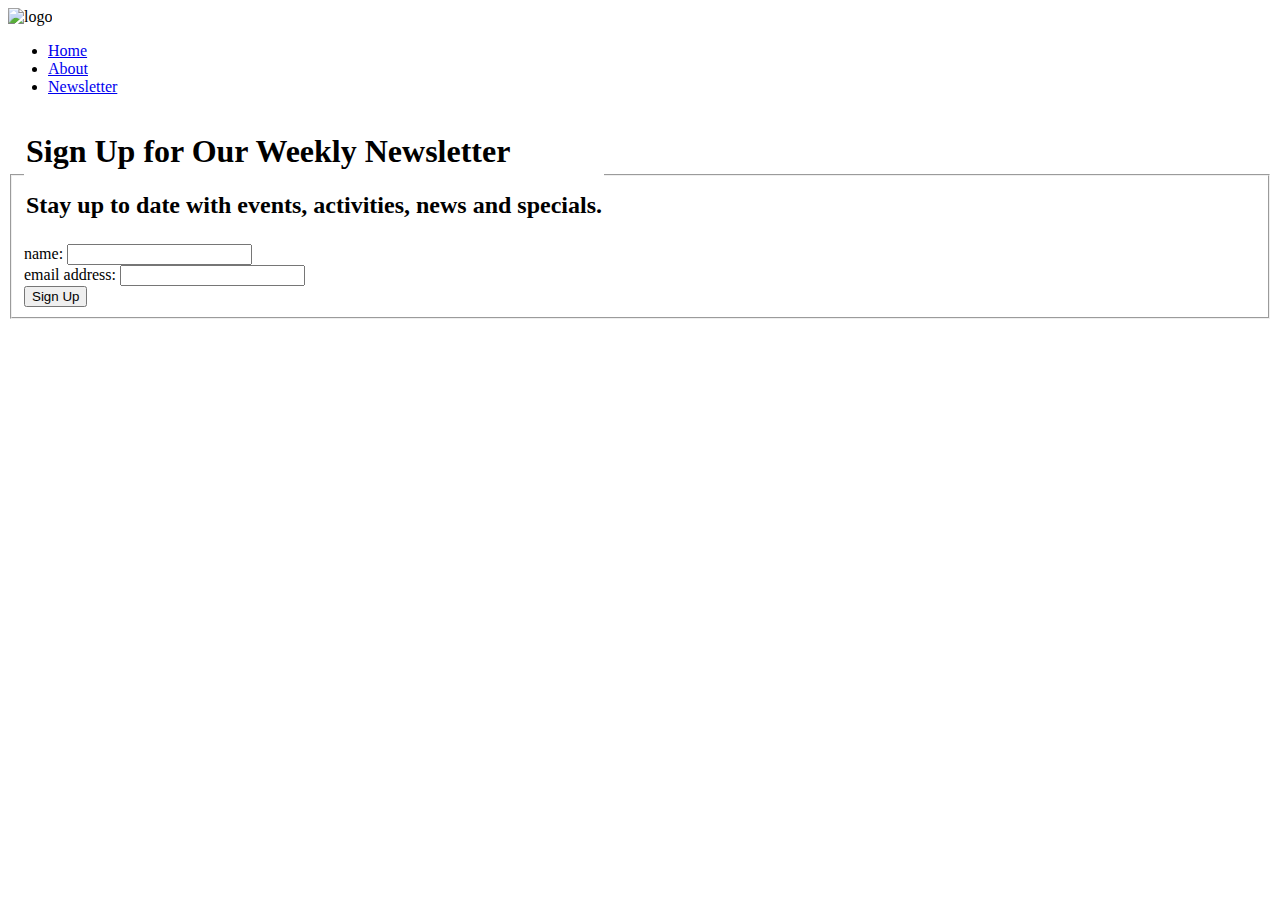
==== newsletter.html @ e1f43abc "newsletter.html" ====
<!DOCTYPE html>
<html>
<head>
  <!-- <meta charset="utf-8"> -->
  <link href="https://fonts.googleapis.com/css?family=Merriweather:300,300i,400,400i,700|Roboto:300,300i,400,400i" rel="stylesheet">
  <link rel="stylesheet" href="pg3style.css">
  <title>Newsletter</title>
</head>

<header>
  <div class="bent-creek-logo">
      <img src="images/bent-creek-logo.png" alt="logo" style="width:70px;height:68px;">
  </div>

  <nav>
    <ul>
      <li><a href="index.html">Home</a></li>
      <li><a href="about.html">About</a></li>
      <li><a href="newsletter.html">Newsletter</a></li>
    </ul>
  </nav>
</header>


  <body>

    <div class="form">
      <form class="" action="newsletter.html" method="post">

        <fieldset>
          <legend>
            <h1>Sign Up for Our Weekly Newsletter</h1>
            <h2>Stay up to date with events, activities, news and specials.</h2>
          </legend>

          <div class="txt_input">
            <label for="name">name:</label>
            <input type="text" id=name name="name" value="">
          </div>

          <div class="txt_input">
            <label for="left">email address:</label>
            <input type="text" id=email_address name="name" value="">
          </div>

          <div class="SIGN_button">
              <button type="submit" class="signupbtn">Sign Up</button>
          </div>

      </fieldset>
      </form>
    </div>

  </body>
</html>
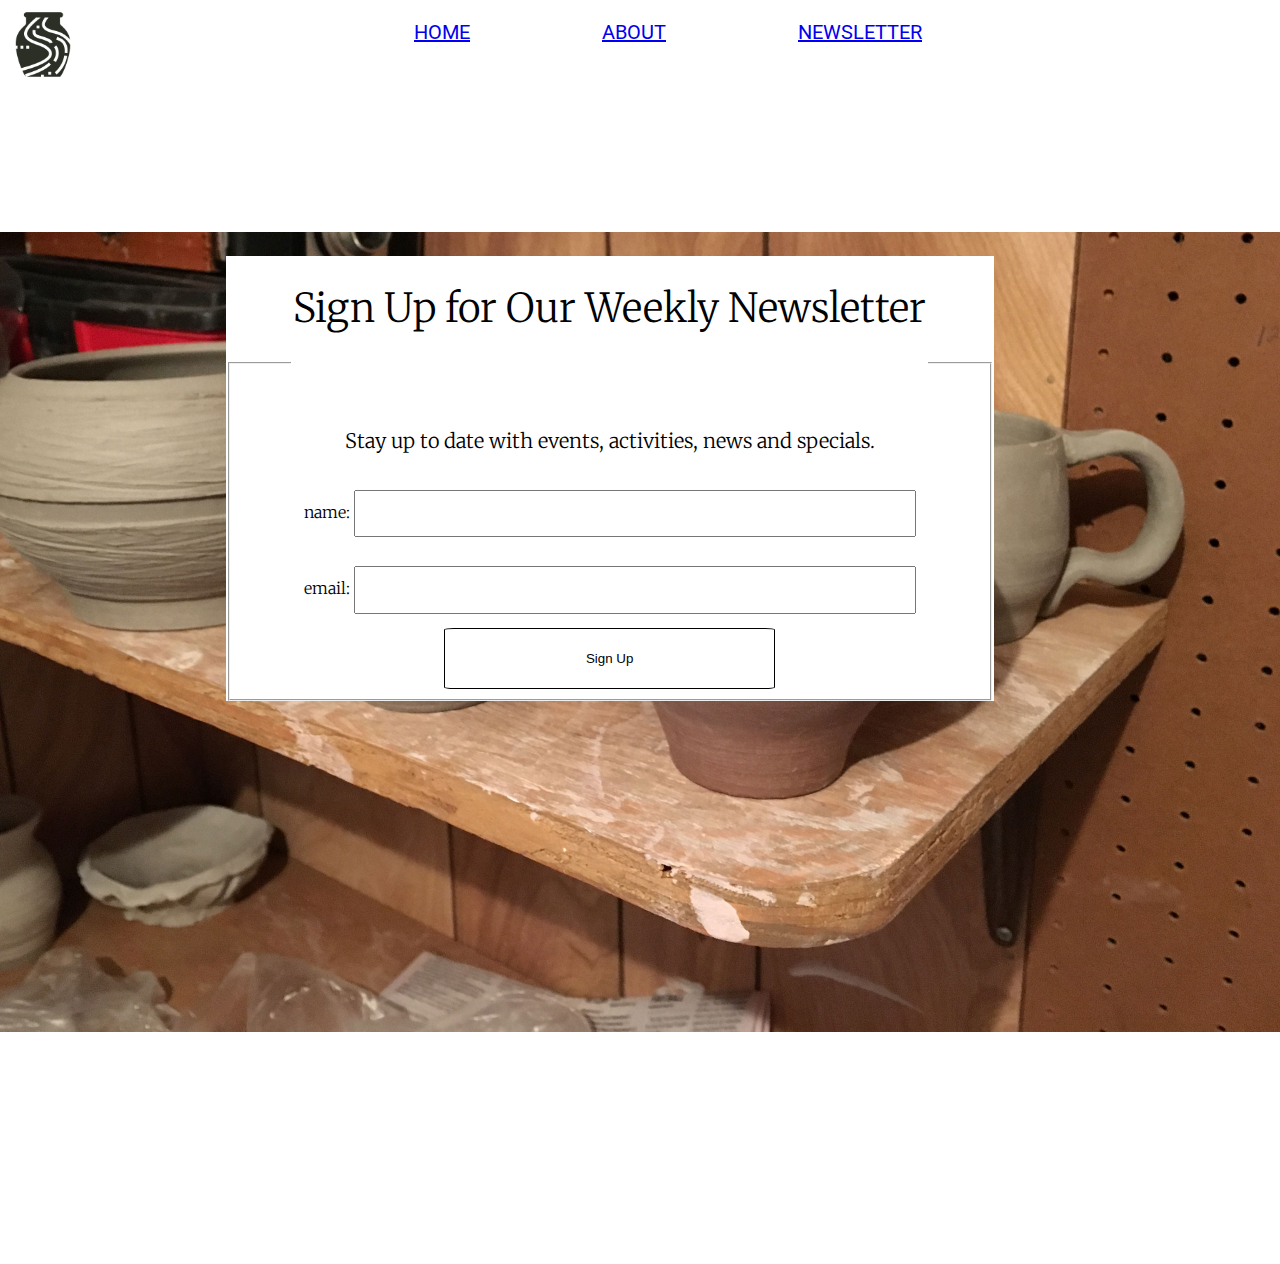
==== commit 02499974: "Add files via upload" ====
--- a/newsletter.html
+++ b/newsletter.html
@@ -39,7 +39,7 @@
           </div>
 
           <div class="txt_input">
-            <label for="left">email address:</label>
+            <label for="left">email:</label>
             <input type="text" id=email_address name="name" value="">
           </div>
 
--- a/pg3style.css
+++ b/pg3style.css
@@ -0,0 +1,107 @@
+@@font-face {
+  font-family: 'Merriweather', serif;
+  src: local('Merriweather') url(https://fonts.googleapis.com/css?family=Merriweather:300,300i,400,400i,700|Roboto:300,300i,400,400i);
+}
+
+@@font-face {
+  font-family: 'Roboto', sans-serif;
+  src: url('Roboto') url(https://fonts.googleapis.com/css?family=Merriweather:300,300i,400,400i,700|Roboto:300,300i,400,400i);
+}
+
+header {
+  position: fixed;
+  top: 0;
+  width: 100%;
+  background-color: white;
+}
+
+.bent-creek-logo {
+  float: left;
+  padding-top: 10px;
+}
+
+ul {display: flex;
+  font-family: 'Roboto';
+  text-transform: uppercase;
+  height: 50px;
+  justify-content: center;
+  justify-content: space-around;
+  font-size: 20px;
+  }
+
+
+nav {
+  margin-left: 300px;
+  margin-right: 300px;
+  }
+
+nav ul li {list-style-type: none;}
+
+
+body {
+  background-image: url('images/background-1.jpg');
+  background-position: center;
+  background-size: contain;
+  background-repeat: no-repeat;
+  height: 1000px;
+  /*zoom: .2;*/
+  width: 100%;
+  z-index: 1;
+}
+
+.form {
+ text-align: center;
+ margin-top: 20%;
+ background-color: white;
+ font-family: 'Merriweather';
+ font-weight: lighter;
+ width: 60%;
+ display: center;
+ margin-left: 17%;
+}
+
+h1 {
+  font-family: 'Merriweather';
+  font-weight: lighter;
+  font-size: 40px;
+  text-align: center;
+  margin-bottom: 15%;
+}
+
+h2 {
+  font-family: 'Merriweather';
+  font-size: 20px;
+  text-align: center;
+  font-weight: lighter;
+}
+.txt_input {
+  padding: 2%;
+}
+.txt_input input{
+  display: center;
+  width: 75%;
+  padding: 2%;
+}
+button{
+  padding: 3%;
+}
+.SIGN_button button {
+  display: center;
+  background-color: white;
+  border: 1px solid;
+  width: 45%;
+  border-radius: 3%;
+}
+
+footer {
+  color: white;
+  padding-top: 2%;
+  background-color: #2a3026;
+  margin-top: 1%;
+  padding-bottom: 2%;
+  padding-left: 15px;
+  font-size: 20px;
+  font-family: 'Merriweather';
+  font-weight: lighter;
+  width: 100%;
+}
